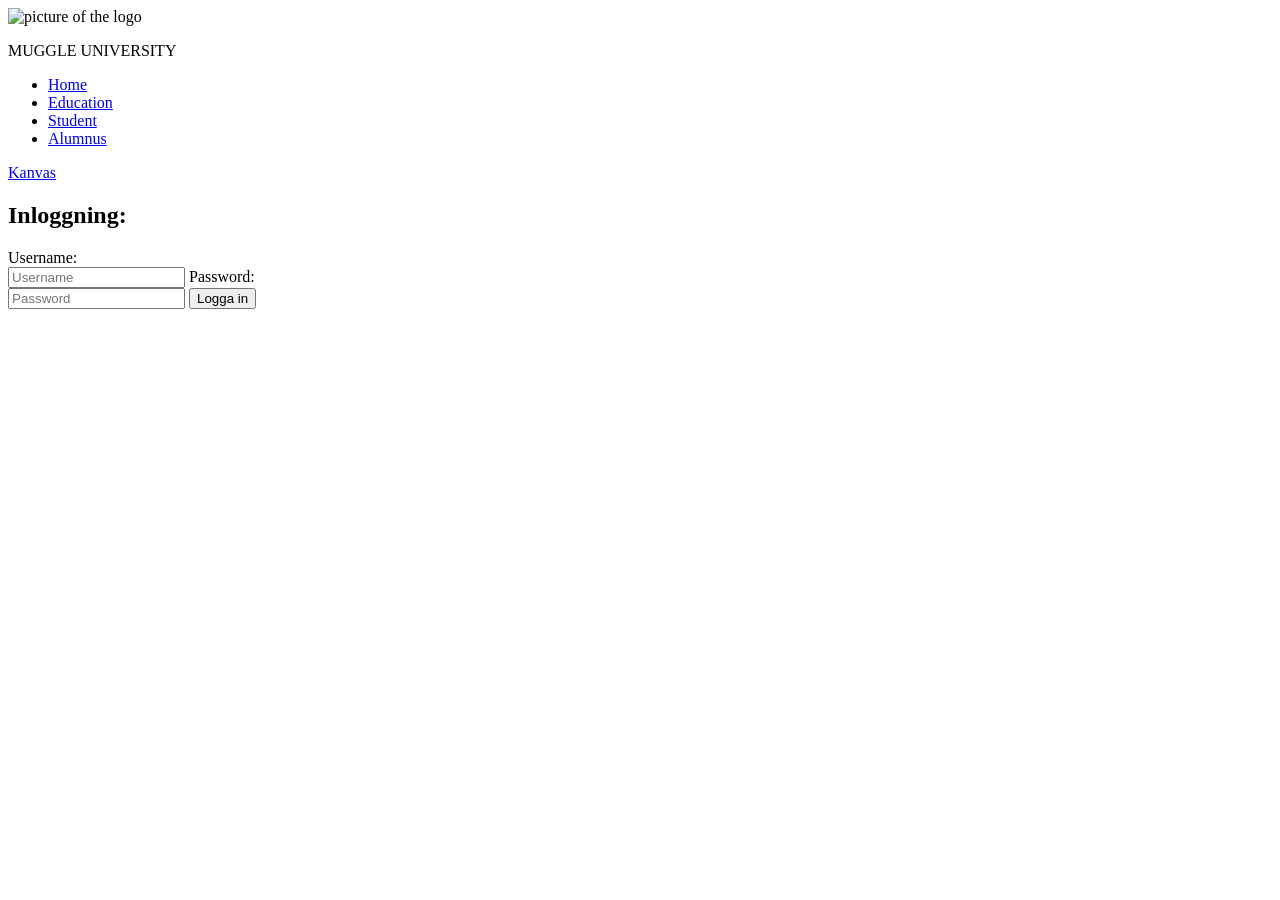
==== index.html @ a64f58be "Fix stylesheet and script paths in index.html" ====
<!DOCTYPE html>
<html lang="en">
<head>
    <meta charset="UTF-8">
    <meta name="viewport" content="width=device-width, initial-scale=1.0">
    <title>Logga in</title>
    <link rel="stylesheet" href="/hb-dwa2-assignment-1
/css/style.css">
</head>
<body>

    <!--HEADER/NAVBAR-->
    <header>
        <div class="navbar">
            <div class="logo"><img src="/hb-dwa2-assignment-1
/pictures/Muggle University_transparent_uggla.png" class="nav-pic" alt="picture of the logo" /><p>MUGGLE UNIVERSITY</p></div>
                <ul class="links">
                    <li><a href="#">Home</a></li>
                    <li><a href="#">Education</a></li>
                    <li><a href="#">Student</a></li>
                    <li><a href="#">Alumnus</a></li>
                </ul>
            <a href="index.html" class="action-btn">Kanvas</a>
        </div>
    </header>

    <!--INLOGGNINGSUPPGIFTER-->
    <div class="container">
        <h2>Inloggning:</h2>
        <label for="username">Username:</label><br>
        <input type="text" id="username" placeholder="Username">
        <label for="password">Password:</label><br>
        <input type="password" id="password" placeholder="Password">
        <button type="button" onclick="login()">Logga in</button>
        <p id="error"></p>
    </div>

    <!--LÄNK TILL JS-->
    <script src="/hb-dwa2-assignment-1
/javascript/login.js"></script>
</body>
</html>
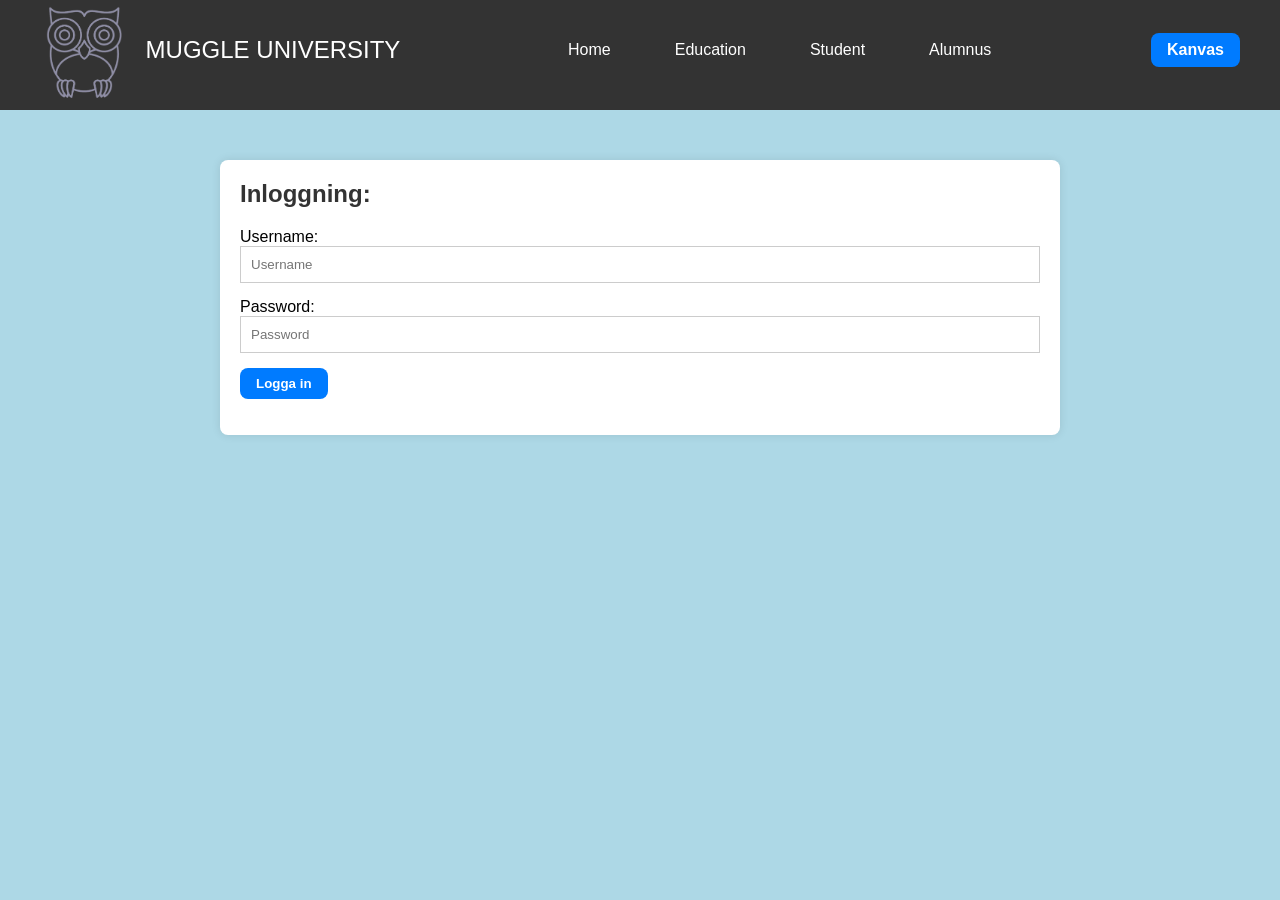
==== commit 699954af: "Update index.html" ====
--- a/index.html
+++ b/index.html
@@ -4,23 +4,21 @@
     <meta charset="UTF-8">
     <meta name="viewport" content="width=device-width, initial-scale=1.0">
     <title>Logga in</title>
-    <link rel="stylesheet" href="/hb-dwa2-assignment-1
-/css/style.css">
+    <link rel="stylesheet" href="/css/style.css">
 </head>
 <body>
 
     <!--HEADER/NAVBAR-->
     <header>
         <div class="navbar">
-            <div class="logo"><img src="/hb-dwa2-assignment-1
-/pictures/Muggle University_transparent_uggla.png" class="nav-pic" alt="picture of the logo" /><p>MUGGLE UNIVERSITY</p></div>
+            <div class="logo"><img src="/pictures/Muggle University_transparent_uggla.png" class="nav-pic" alt="picture of the logo" /><p>MUGGLE UNIVERSITY</p></div>
                 <ul class="links">
                     <li><a href="#">Home</a></li>
                     <li><a href="#">Education</a></li>
                     <li><a href="#">Student</a></li>
                     <li><a href="#">Alumnus</a></li>
                 </ul>
-            <a href="index.html" class="action-btn">Kanvas</a>
+            <a href="/index.html" class="action-btn">Kanvas</a>
         </div>
     </header>
 
@@ -36,7 +34,6 @@
     </div>
 
     <!--LÄNK TILL JS-->
-    <script src="/hb-dwa2-assignment-1
-/javascript/login.js"></script>
+    <script src="/javascript/login.js"></script>
 </body>
 </html>
--- a/css/style.css
+++ b/css/style.css
@@ -0,0 +1,215 @@
+/* Generella stilar */
+body {
+    font-family: Arial, sans-serif;
+    margin: 0;
+    padding: 0;
+    background-color: lightblue;
+}
+
+.container {
+    max-width: 800px;
+    margin: 50px auto;
+    background-color: #fff;
+    padding: 20px;
+    box-shadow: 0 0 10px rgba(0, 0, 0, 0.1);
+    border-radius: 8px;
+}
+
+h2 {
+    margin-top: 0;
+    color: #333;
+}
+
+button {
+    background-color: #007bff;
+    color: #fff;
+    padding: 0.5rem 1rem;
+    outline: none;
+    border: none;
+    font-weight: bold;
+    cursor: pointer;
+    border-radius: 8px;
+}
+
+button:hover {
+    background-color: #0056b3;
+    scale: 1.05;
+}
+
+button:active {
+    scale: 0.95;
+}
+
+/* Nav */
+li {
+    list-style: none;
+}
+
+a,
+.navbar .logo p {
+    text-decoration: none;
+    color: white;
+    font-size: 1rem;
+    padding: 0.5rem;
+    outline: none;
+}
+
+a {
+    cursor: pointer;
+}
+
+a:hover {
+    color: #0056b3;
+}
+
+/* Header */
+header {
+    position: relative;
+    padding: 0 2rem;
+    background-color: #333;
+    height: 110px;
+}
+
+.navbar {
+    width: 100%;
+    max-width: 1200px;
+    margin: 0 auto;
+    display: flex;
+    align-items: center;
+    justify-content: space-between;
+}
+
+.navbar .logo {
+    display: flex;
+    align-items: center;
+}
+
+.navbar .logo img {
+    height: 100px;
+    margin-right: 10px;
+}
+
+.navbar .logo p {
+    font-size: 1.5rem;
+    margin: 0;
+}
+
+.navbar .links {
+    display: flex;
+    gap: 2rem;
+}
+
+.action-btn {
+    background-color: #007bff;
+    color: #fff;
+    padding: 0.5rem 1rem;
+    outline: none;
+    border: none;
+    font-weight: bold;
+    cursor: pointer;
+    border-radius: 8px;
+}
+
+.action-btn:hover {
+    color: #fff;
+    background-color: #0056b3;
+    transform: scale(1.05);
+}
+
+.action-btn:active {
+    transform: scale(0.95);
+}
+
+li a, .dropbtn {
+    display: inline-block;
+    color: white;
+    text-align: center;
+    padding: 14px 16px;
+    text-decoration: none;
+  }
+  
+  li.dropdown {
+    display: inline-block;
+  }
+  
+  .dropdown-content {
+    display: none;
+    position: absolute;
+    background-color: #f9f9f9;
+    min-width: 160px;
+    box-shadow: 0px 8px 16px 0px rgba(0,0,0,0.2);
+    z-index: 1;
+  }
+  
+  .dropdown-content a {
+    color: black;
+    padding: 12px 16px;
+    text-decoration: none;
+    display: block;
+    text-align: left;
+  }
+  
+  .dropdown-content a:hover {
+    background-color: #f1f1f1;
+}
+  
+  .dropdown:hover .dropdown-content {
+    display: block;
+  }
+
+/* Inloggning */
+#username,
+#password {
+    padding: 10px;
+    width: 100%;
+    margin-bottom: 15px;
+    border: 1px solid #ccc;
+    box-sizing: border-box;
+}
+
+#error {
+    color: red;
+}
+
+/* Kursinformationssidan */
+.course {
+    background-color: #f9f9f9;
+    padding: 10px;
+    box-sizing: border-box;
+}
+
+.course p {
+    margin: 5px 0;
+}
+
+.course p span {
+    font-weight: bold;
+}
+
+.courses {
+    display: grid;
+    grid-template-columns: repeat(auto-fit, minmax(300px, 1fr));
+    gap: 20px;
+}
+
+.course-name {
+    color: #007bff;
+}
+
+/* Quiz */
+.question {
+    margin-bottom: 20px;
+}
+
+ul {
+    list-style-type: none;
+    padding: 0;
+}
+
+li {
+    cursor: pointer;
+}
+
+#quiz {
+    background-color: white;
+}
